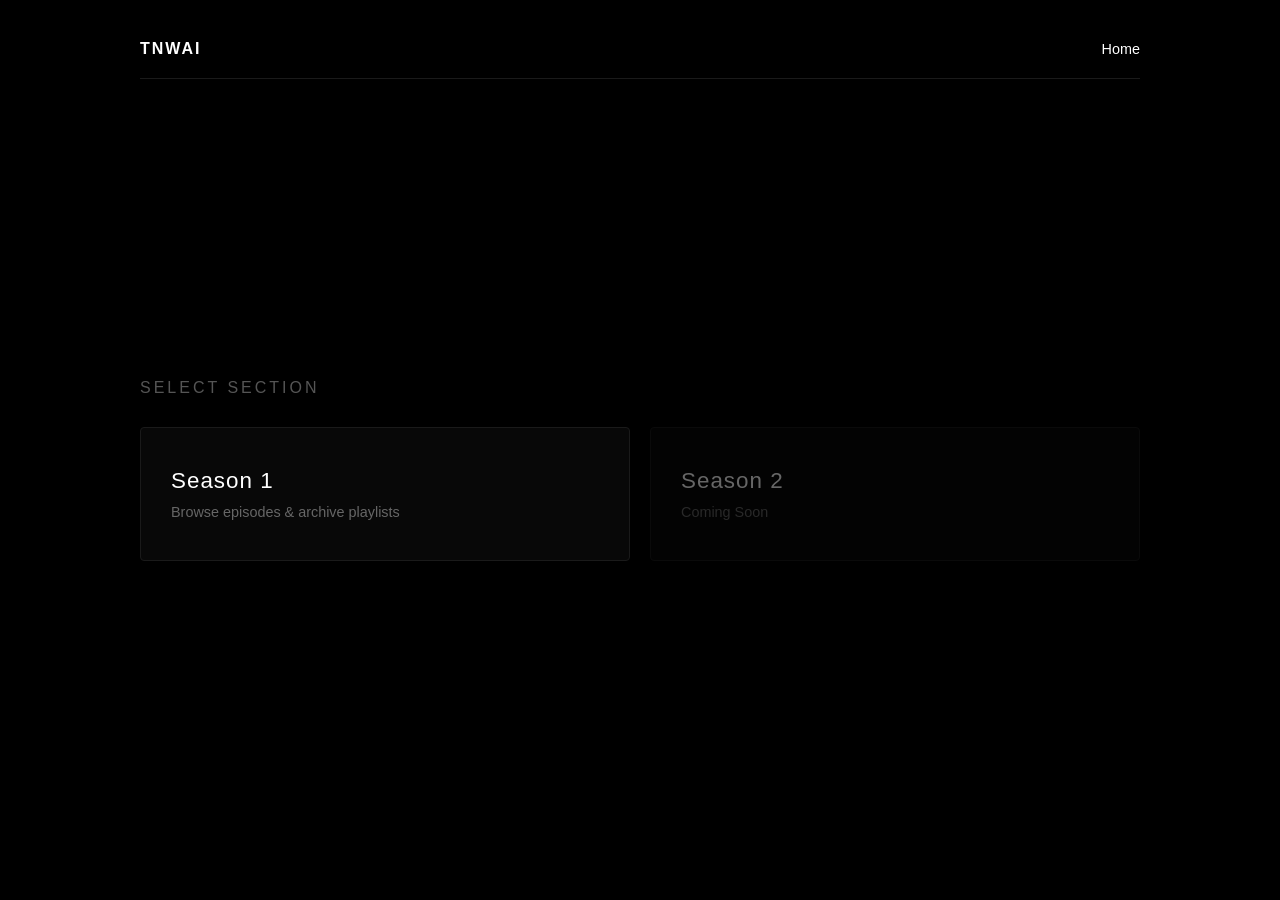
==== home.html @ 06f4c12c "Updated" ====
<!DOCTYPE html>
<html lang="en">
<head>
    <meta charset="UTF-8">
    <meta name="viewport" content="width=device-width, initial-scale=1.0">
    <title>Home - There's Nothing Weird About It</title>
    <link rel="stylesheet" href="styles.css">
</head>
<body class="home-body">

    <header class="home-header">
        <a href="index.html" class="logo-text">TNWAI</a>
        <nav class="home-nav">
            <a href="home.html" class="active">Home</a>
            </nav>
    </header>

    <main class="portal-container">
        <h1>Select Section</h1>
        
        <div class="portal-grid">
            <a href="season1.html" class="portal-card">
                <h2>Season 1</h2>
                <p>Browse episodes & archive playlists</p>
            </a>

            <a href="#" class="portal-card disabled">
                <h2>Season 2</h2>
                <p>Coming Soon</p>
            </a>
        </div>
    </main>

</body>
</html>
---- styles.css ----
/* --- Base Reset --- */
* {
    margin: 0;
    padding: 0;
    box-sizing: border-box;
}

/* --- Body Setup --- */
body {
    background-color: #000000; 
    height: 100vh; 
    overflow: hidden; /* Prevents scrollbars */
}

/* --- Background Video Styling --- */
.video-background {
    position: absolute;
    top: 0;
    left: 0;
    width: 100vw;
    height: 100vh;
    overflow: hidden;
    z-index: -1; /* Pushes the video to the back */
    background-color: #000; 
}

.video-background video {
    width: 100%;
    height: 100%;
    object-fit: cover; /* Fills the screen without stretching */
    opacity: 0.5; /* Dims the video. Change this if it's too bright/dark */
}

/* --- Corner Logo Styling (The Enter Button) --- */
.corner-logo {
    position: fixed;
    bottom: 40px; 
    right: 40px; 
    width: 580px; 
    height: auto;
    z-index: 10; /* Keeps it above the video */
    cursor: pointer; 
    transition: transform 0.3s ease, opacity 0.3s ease; 
}

/* Hover effect for desktop */
.corner-logo:hover {
    transform: scale(1.05); 
    opacity: 0.8;
}

/* --- Mobile Responsiveness --- */
@media (max-width: 768px) {
    .corner-logo {
        bottom: 20px; 
        right: 20px;
        width: 580px; /* Shrinks logo for phones */
    }
}


/* --- Home / Hub Page Styling --- */
.home-body {
    background-color: #000000;
    color: #ffffff;
    font-family: sans-serif;
    min-height: 100vh;
    display: flex;
    flex-direction: column;
    justify-content: space-between;
    padding: 40px;
}

.home-header {
    display: flex;
    justify-content: space-between;
    align-items: center;
    max-width: 1000px;
    width: 100%;
    margin: 0 auto;
    border-bottom: 1px solid #1a1a1a;
    padding-bottom: 20px;
}

.logo-text {
    color: #fff;
    text-decoration: none;
    font-weight: bold;
    letter-spacing: 2px;
}

.home-nav a {
    color: #777;
    text-decoration: none;
    margin-left: 20px;
    font-size: 0.9rem;
    transition: color 0.2s ease;
}

.home-nav a.active, .home-nav a:hover {
    color: #fff;
}

/* --- Portal Hub Grid --- */
.portal-container {
    max-width: 1000px;
    width: 100%;
    margin: 0 auto;
    flex-grow: 1;
    display: flex;
    flex-direction: column;
    justify-content: center;
}

.portal-container h1 {
    font-size: 1rem;
    letter-spacing: 3px;
    text-transform: uppercase;
    color: #555;
    margin-bottom: 30px;
    font-weight: normal;
}

.portal-grid {
    display: grid;
    grid-template-columns: repeat(auto-fit, minmax(250px, 1fr));
    gap: 20px;
}

.portal-card {
    background-color: #080808;
    border: 1px solid #1a1a1a;
    border-radius: 4px;
    padding: 40px 30px;
    text-decoration: none;
    color: #fff;
    transition: transform 0.3s ease, border-color 0.3s ease;
}

.portal-card:hover {
    transform: translateY(-4px);
    border-color: #555;
}

.portal-card h2 {
    font-size: 1.4rem;
    margin-bottom: 10px;
    font-weight: normal;
    letter-spacing: 1px;
}

.portal-card p {
    color: #666;
    font-size: 0.9rem;
}

.portal-card.disabled {
    opacity: 0.4;
    cursor: not-allowed;
}

.portal-card.disabled:hover {
    transform: none;
    border-color: #1a1a1a;
}

/* --- Season / Episodes Page Styling --- */
.episodes-body {
    background-color: #000000;
    color: #ffffff;
    font-family: sans-serif;
    padding: 40px;
    height: auto; 
    overflow: auto; /* Enables scrolling for the archive page */
}

.episodes-header {
    display: flex;
    justify-content: space-between;
    align-items: center;
    max-width: 1200px;
    margin: 0 auto 40px auto;
    border-bottom: 1px solid #1a1a1a;
    padding-bottom: 20px;
}

.back-home {
    color: #777;
    text-decoration: none;
    font-size: 0.9rem;
    letter-spacing: 1px;
    text-transform: uppercase;
    transition: color 0.2s ease;
}

.back-home:hover {
    color: #fff;
}

.episodes-header h1 {
    font-size: 1.2rem;
    letter-spacing: 2px;
    text-transform: uppercase;
    font-weight: normal;
    color: #ccc;
}

/* --- Episode Grid Layout --- */
.episode-grid {
    display: grid;
    grid-template-columns: repeat(auto-fill, minmax(280px, 1fr));
    gap: 30px;
    max-width: 1200px;
    margin: 0 auto;
}

/* --- Individual Episode Card --- */
.episode-card {
    background-color: #080808;
    border: 1px solid #161616;
    border-radius: 4px;
    text-decoration: none;
    color: #fff;
    overflow: hidden;
    transition: transform 0.3s ease, border-color 0.3s ease;
}

.episode-card:hover {
    transform: translateY(-4px);
    border-color: #444;
}

.thumbnail-container {
    width: 100%;
    aspect-ratio: 16 / 9; /* Standard cinematic video ratio */
    overflow: hidden;
    background-color: #111;
}

.thumbnail-container img {
    width: 100%;
    height: 100%;
    object-fit: cover;
    transition: transform 0.5s ease;
}

.episode-card:hover .thumbnail-container img {
    transform: scale(1.03); 
}

.episode-info {
    padding: 20px;
    display: flex;
    align-items: baseline;
    gap: 15px;
}

.ep-number {
    font-size: 0.85rem;
    color: #555;
    font-weight: bold;
}

.episode-info h2 {
    font-size: 1rem;
    font-weight: normal;
    letter-spacing: 0.5px;
    color: #ddd;
}
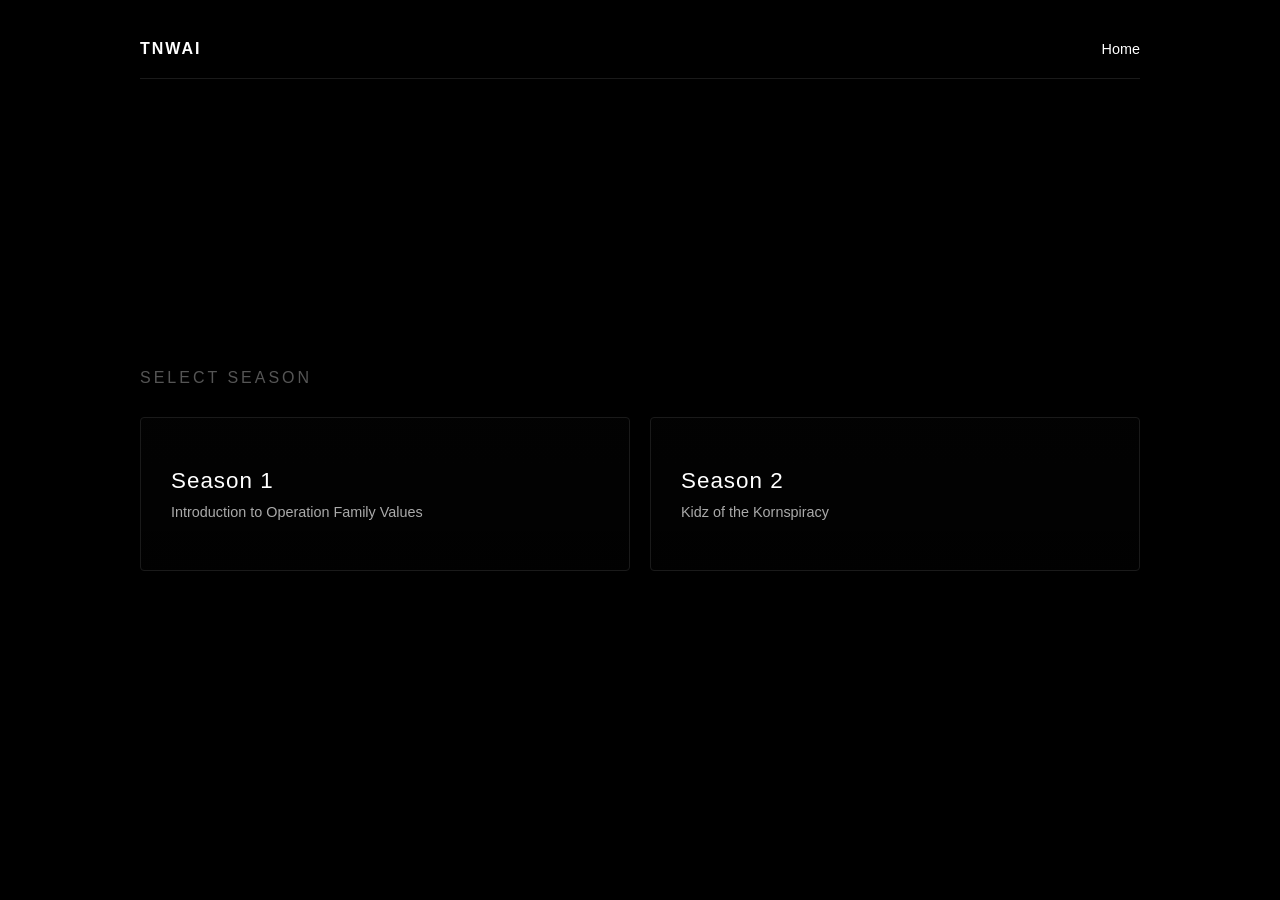
==== commit 8dcec6ba: "Add files via upload" ====
--- a/home.html
+++ b/home.html
@@ -15,21 +15,22 @@
             </nav>
     </header>
 
-    <main class="portal-container">
-        <h1>Select Section</h1>
-        
-        <div class="portal-grid">
-            <a href="season1.html" class="portal-card">
-                <h2>Season 1</h2>
-                <p>Browse episodes & archive playlists</p>
-            </a>
+ <main class="portal-container">
+    <h1>Select Season</h1>
+    <div class="portal-grid">
 
-            <a href="#" class="portal-card disabled">
-                <h2>Season 2</h2>
-                <p>Coming Soon</p>
-            </a>
-        </div>
-    </main>
+        <a href="season1.html" class="portal-card" style="background-image: linear-gradient(rgba(0,0,0,0.7), rgba(0,0,0,0.85)), url('https://img.youtube.com/vi/-iM1OMUdYG8/sddefault.jpg');">
+            <h2>Season 1</h2>
+            <p>Introduction to Operation Family Values</p>
+        </a>
+
+        <a href="season2.html" class="portal-card" style="background-image: linear-gradient(rgba(0,0,0,0.7), rgba(0,0,0,0.85)), url('https://img.youtube.com/vi/X9ywX0gT63U/maxresdefault.jpg');">
+            <h2>Season 2</h2>
+            <p>Kidz of the Kornspiracy</p>
+        </a>
+
+    </div>
+</main>
 
 </body>
 </html>
--- a/styles.css
+++ b/styles.css
@@ -266,4 +266,66 @@
     font-weight: normal;
     letter-spacing: 0.5px;
     color: #ddd;
+}
+
+
+/* --- Embedded Playlist Styling --- */
+.playlist-container {
+    max-width: 900px;
+    margin: 0 auto;
+    padding: 20px;
+}
+
+.video-wrapper {
+    position: relative;
+    width: 100%;
+    aspect-ratio: 16 / 9;
+}
+
+.video-wrapper iframe {
+    position: absolute;
+    top: 0;
+    left: 0;
+    width: 100%;
+    height: 100%;
+    border-radius: 4px;
+}
+
+
+/* --- Enhanced Portal Cards with Background Thumbnails --- */
+.portal-card {
+    background-size: cover;
+    background-position: center;
+    border: 1px solid #1a1a1a;
+    border-radius: 4px;
+    padding: 50px 30px;
+    text-decoration: none;
+    color: #fff;
+    position: relative;
+    overflow: hidden;
+    transition: transform 0.3s ease, border-color 0.3s ease, box-shadow 0.3s ease;
+}
+
+.portal-card:hover {
+    transform: translateY(-4px);
+    border-color: #555;
+    box-shadow: 0 10px 25px rgba(0, 0, 0, 0.8);
+}
+
+.portal-card h2, 
+.portal-card p {
+    position: relative;
+    z-index: 2; /* Keeps text crisp and readable above the dark gradient overlay */
+}
+
+.portal-card h2 {
+    font-size: 1.4rem;
+    margin-bottom: 10px;
+    font-weight: normal;
+    letter-spacing: 1px;
+}
+
+.portal-card p {
+    color: #aaa;
+    font-size: 0.9rem;
 }
